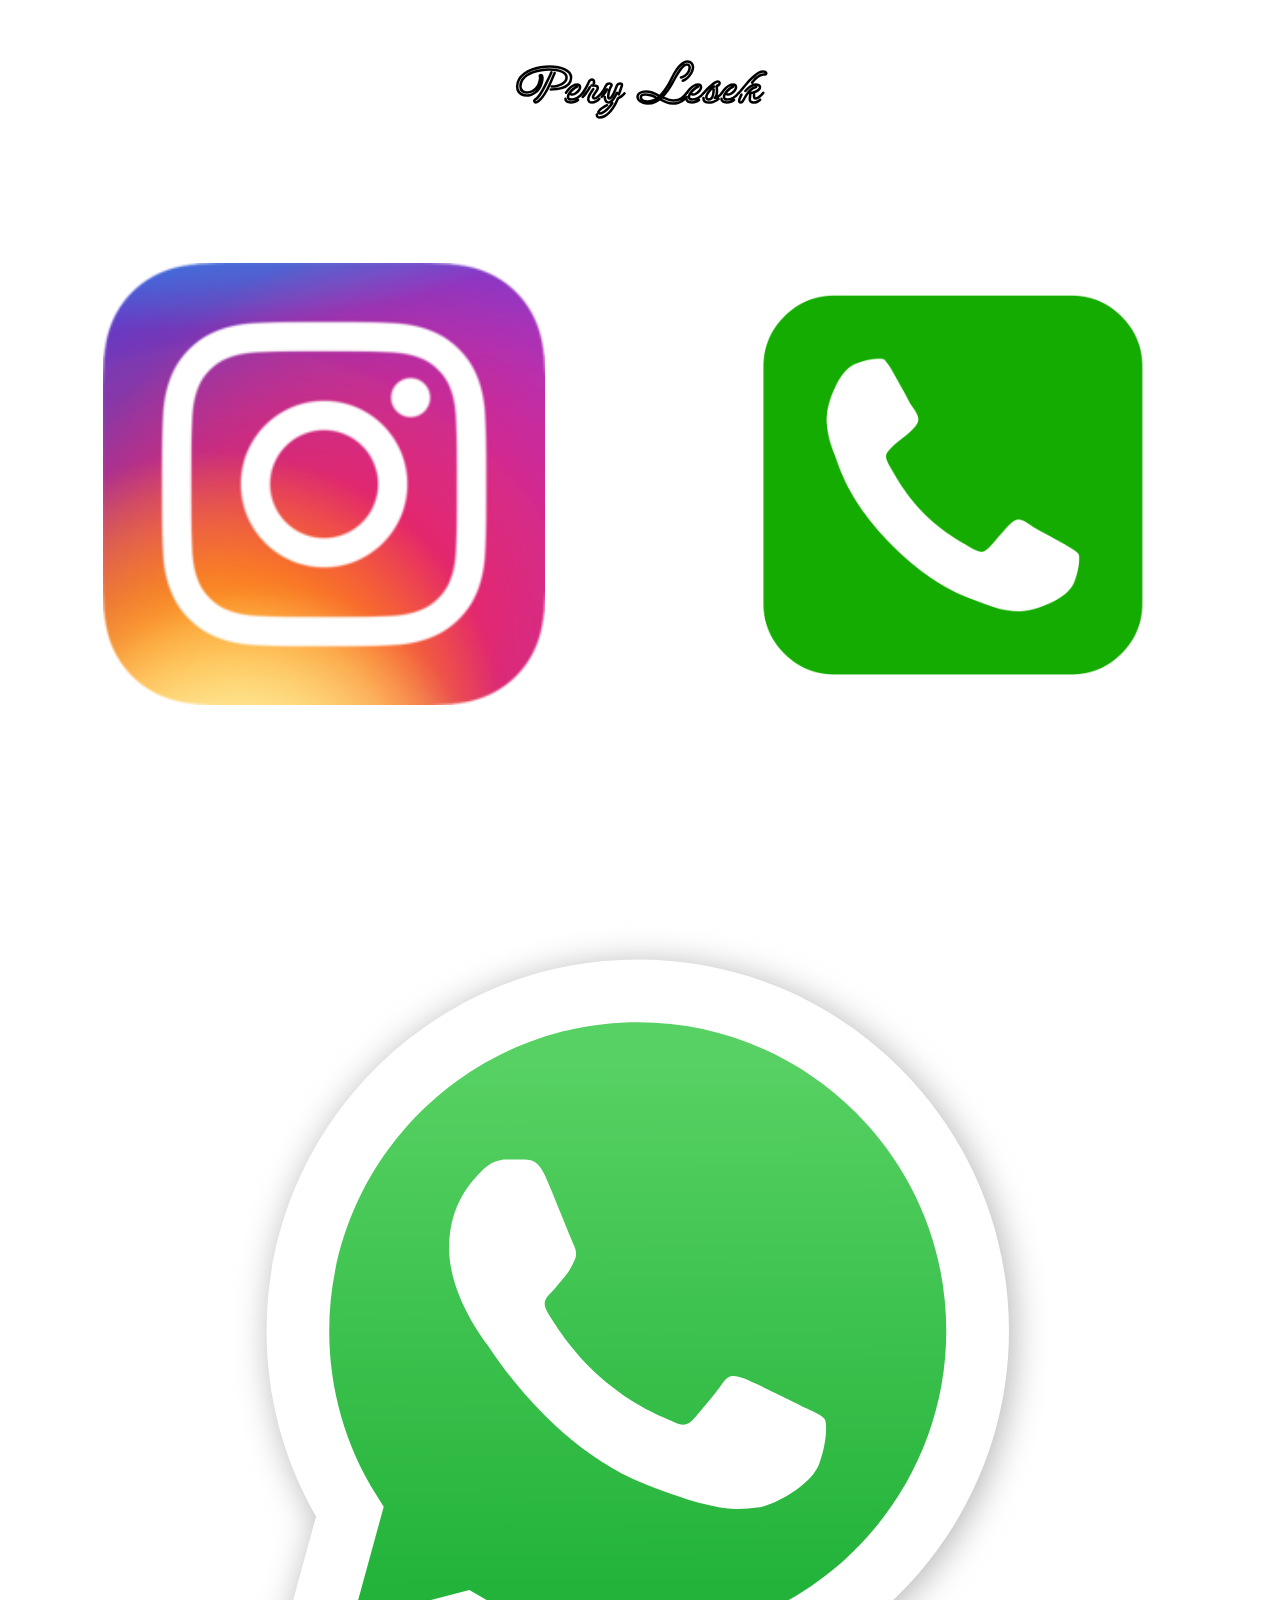
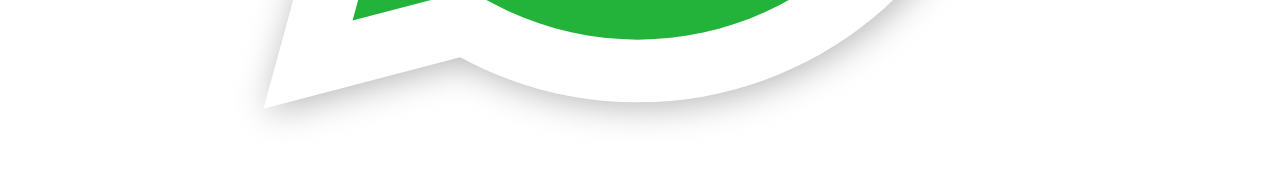
==== danielm/index.html @ 14a5ad37 "Added danielm" ====
<!DOCTYPE html>
<html lang="en">
    <head>
        <meta charset="UTF-8">
        <meta name="viewport" content="width=device-width, initial-scale=1.0">

        <link rel="preconnect" href="https://fonts.googleapis.com">
        <link rel="preconnect" href="https://fonts.gstatic.com" crossorigin>
        <link href="https://fonts.googleapis.com/css2?family=Neonderthaw&display=swap" rel="stylesheet">

        <link rel="stylesheet" href="css/style.css">
    </head>
    <body>
        <div class="logo">Pery Lesek </div>
        <div class="links-container">
            <div class="row">
                <a class="link" href="https://www.instagram.com/daniel.margolin/">
                    <img class="image" src="images/instagram.png"/>
                </a>
                <a href="tel:+972544447980" class="link">
                    <img class="image" src="images/phone.png"/>
                </a>
            </div>
            <div class="row">
                <a class="link" href="https://wa.me/972544447980">
                    <img class="image" src="images/whatsapp.svg"/>
                </a>
            </div>
        </div>
    </body>
</html>
---- danielm/css/style.css ----
body {
    font-family: 'Neonderthaw', cursive;
}

.logo {
    font-weight: bold;
    font-size: 50px;
    margin: 50px 0;
    text-align: center;
}

.links-container {
    width: 100%;
}

.row {
    display: flex;
}

.link {
    flex:1;
}

.image {
    width: 70%;
    height: auto;
    margin-top: 15%;
    margin-left: 15%;
}

img {height: 100%; width: 100%; display:block;}
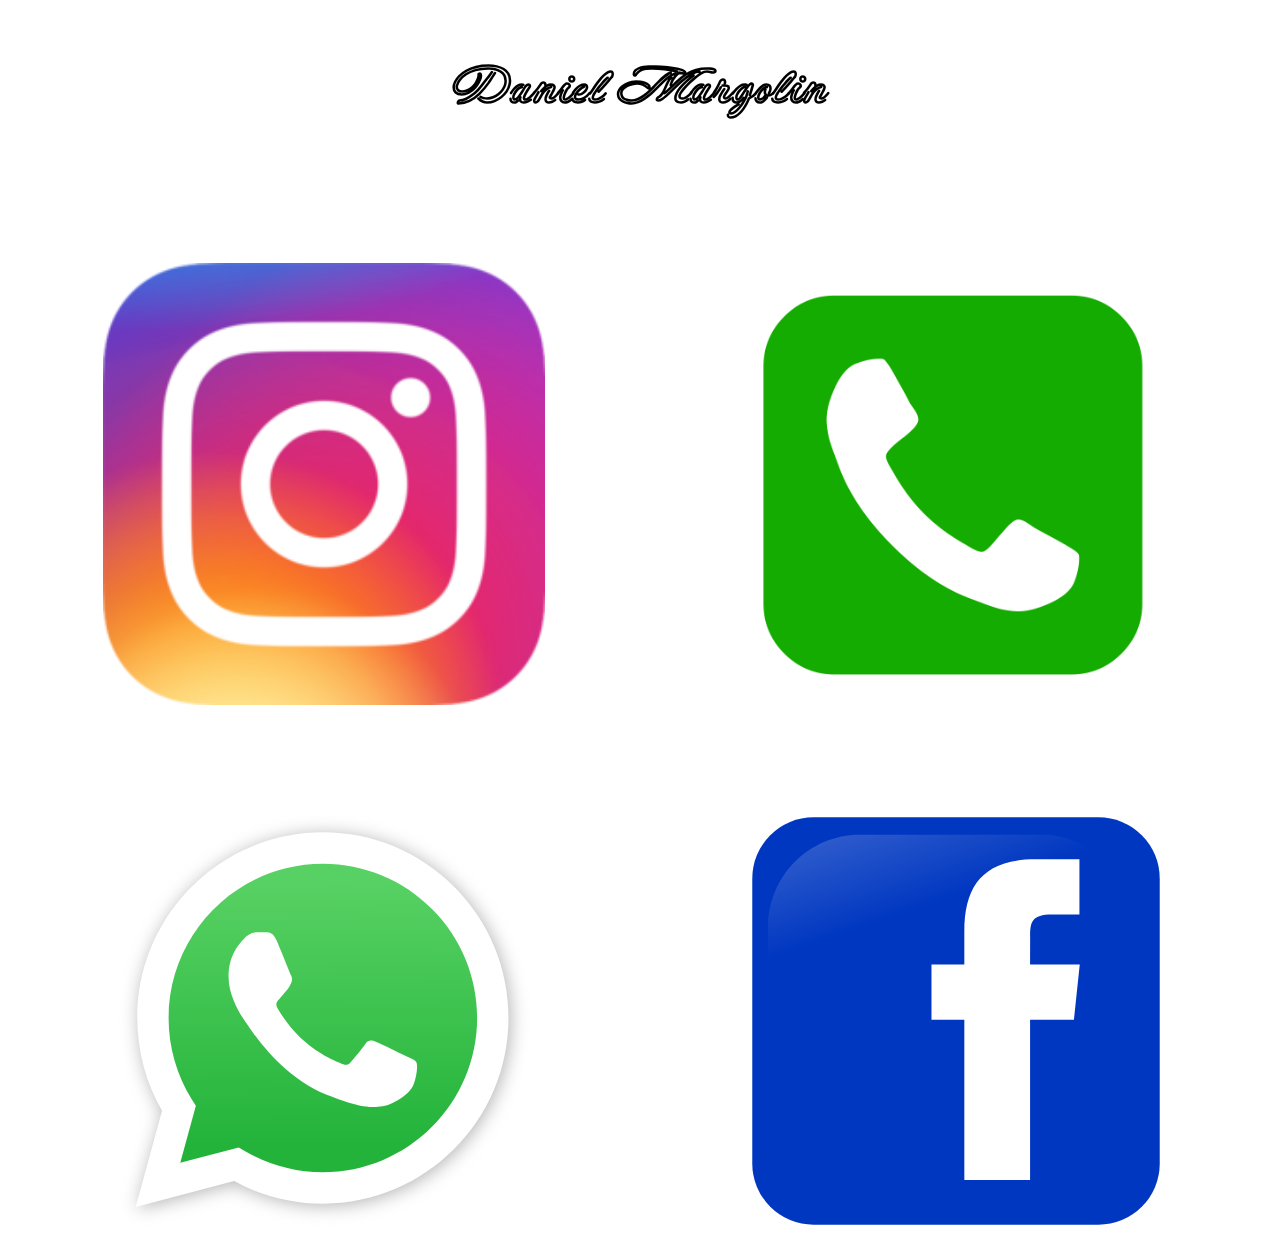
==== commit 6e95ef23: "added facebook to danielm" ====
--- a/danielm/index.html
+++ b/danielm/index.html
@@ -11,7 +11,7 @@
         <link rel="stylesheet" href="css/style.css">
     </head>
     <body>
-        <div class="logo">Pery Lesek </div>
+        <div class="logo">Daniel Margolin</div>
         <div class="links-container">
             <div class="row">
                 <a class="link" href="https://www.instagram.com/daniel.margolin/">
@@ -25,7 +25,10 @@
                 <a class="link" href="https://wa.me/972544447980">
                     <img class="image" src="images/whatsapp.svg"/>
                 </a>
+                <a class="link" href="https://www.facebook.com/daniel.margolin/">
+                    <img class="image" src="images/facebook.svg"/>
+                </a>
             </div>
         </div>
     </body>
-</html>
+</html>